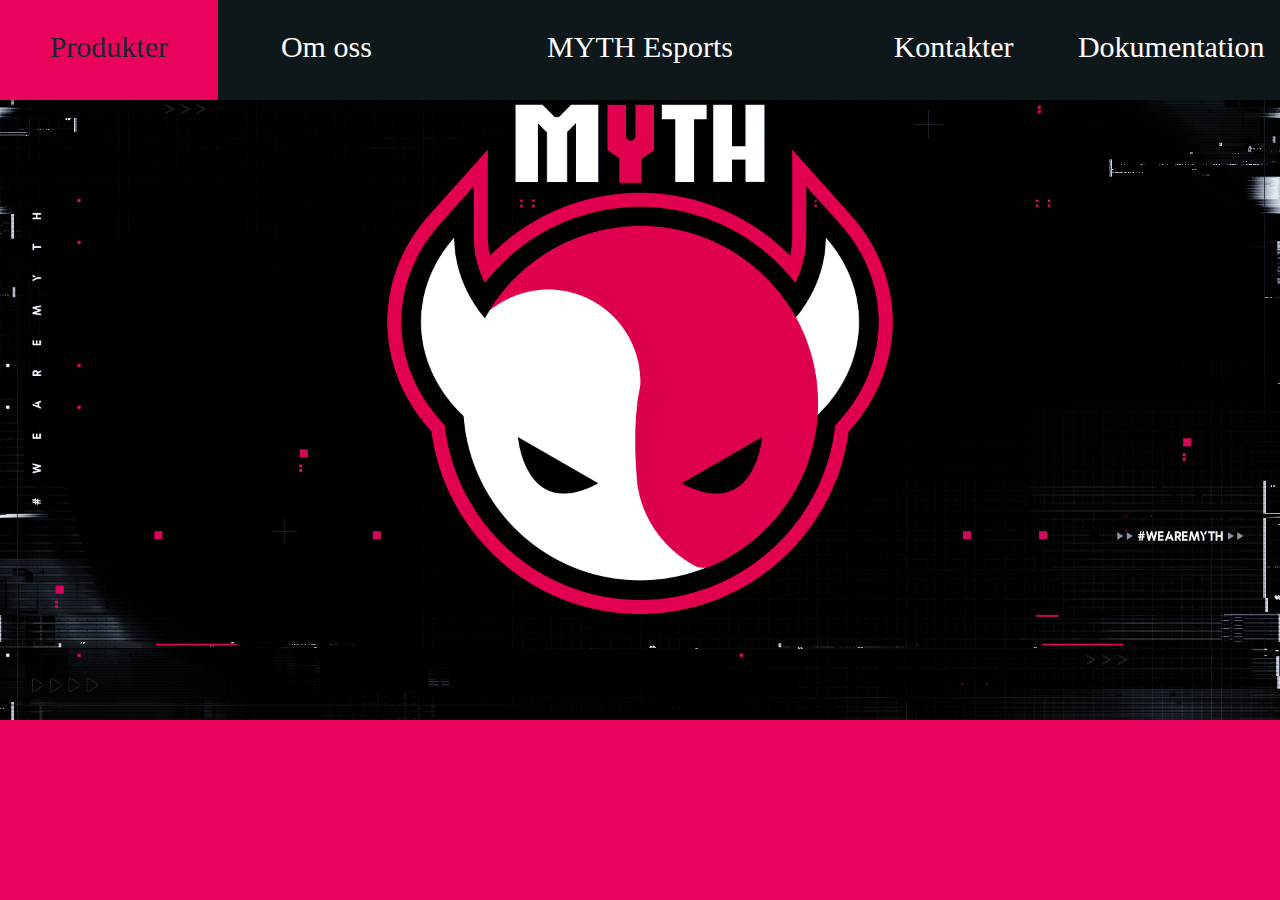
==== index.html @ ecd2f98d "initial commit" ====
<!DOCTYPE html>
<html>
    <head>
        <link rel="stylesheet" href="./css/style.css">
    </head>
    <body>
        <nav>
            <div class="topnav">
                <a href="products.html"><div class="item"><p>Produkter</p></div></a>
                <a href="about.html"><div class="item"><p>Om oss</p></div></a>
                <a href="index.html"id="middle-link"><div class="item-center"><p>MYTH Esports</p></div></a>
                <a href="contacts.html"><div class="item"><p>Kontakter</p></div></a>
                <a href="documentation.html"><div class="item"><p>Dokumentation</p></div></a>
            </div>
        </nav>
        <div class="picture">
            <img src="./img/Wallpaper (1).png" alt="Myth Bakgrund" width="100%">
        </div>
    </body>
</html>
---- css/style.css ----
body {
  background-color:#ea035b;
  margin:0;
  padding:0;
}

* {
  box-sizing: border-box;
}

.topnav { /* navbar */
  display: flex;
  background-color:#0e181b;
  height: 100px;
  width: 100vw;
  overflow:hidden;
  position: fixed;
  top:0;
}

.topnav, a:link, a:visited { /* länkar */
  text-decoration: none;
  color:#FFFFFF;
}

.item {
  display: flex;
  height:200px;
  width: 200px;
  background-color:#0e181b;
  justify-content: center;
  font-size: 30px;
  font-family:Impact;
  width: 100%;
}

.item-center {
  display: flex;
  flex-grow: 1;
  background-color:#0e181b;
  justify-content: center;
   font-size: 30px;
  font-family:Impact;
}

a {
  width: 17%;
}

.item:hover,:focus {
  background-color:#ea035b;
  color: #192734;
  transition: all 0.5s ease-out;
}

.item-center:hover,:focus {
  background-color:#ea035b;
  color:#192734;
  transition: all 0.5s ease-out;
}

#middle-link {
  display: flex;
  flex-grow: 1;
  background-color:#192734;
  justify-content: center;
   font-size: 30px;
  font-family:Impact;
}

.picture {
  display: grid;
  place-items: center;
  padding-bottom: 10px;
}

.title-white {
  margin-top: 100px;
  margin-left: 10px;
  color:#FFFFFF;
  font-size: 100px;
  font-family:Impact;
  height: 100px;
  margin-left: 5%;
}

.title-black {
    margin-top: 100px;
    margin-left: 10px;
    color:#0e181b;
    font-size: 100px;
    font-family:Impact;
    height: 100px;
    margin-left: 5%;
  }

.header {
  color: #FFFFFF;
  font-family:Impact;
  margin-left: 10px;
  font-size: 50px;
  margin-left: 5%;
}

.text {
  color: #FFFFFF;
  margin-left: 10px;
  font-size: 20px;
  margin-left: 5%;
}

.link {
  display: flex;
  flex-direction: row;
  margin-top: 10px;
  margin-left: 5%;
  font-size: 40px;
}

.bar {
  display:flex;
  width: 100%;
  height: 50px;
  color:#FFFFFF;
  background-color:#FFFFFF;
}

.container {
  display: flex;
  justify-content: flex-start;
  height: 50px;
  margin-bottom: 50px;
}

.item-2 {
  display: flex;
  background-color:#0e181b;
  justify-content: center;
  align-items: center;
  font-size: 30px;
  font-family:Impact;
  width: 275px;
  height: 50px;
}

.item-2:hover,:focus {
  background-color:#ea035b;
  color: #192734;
  transition: all 0.5s ease-out;
}

.link img {
  height: 50px;
  width: 70px;
  margin-left: 50px;
}
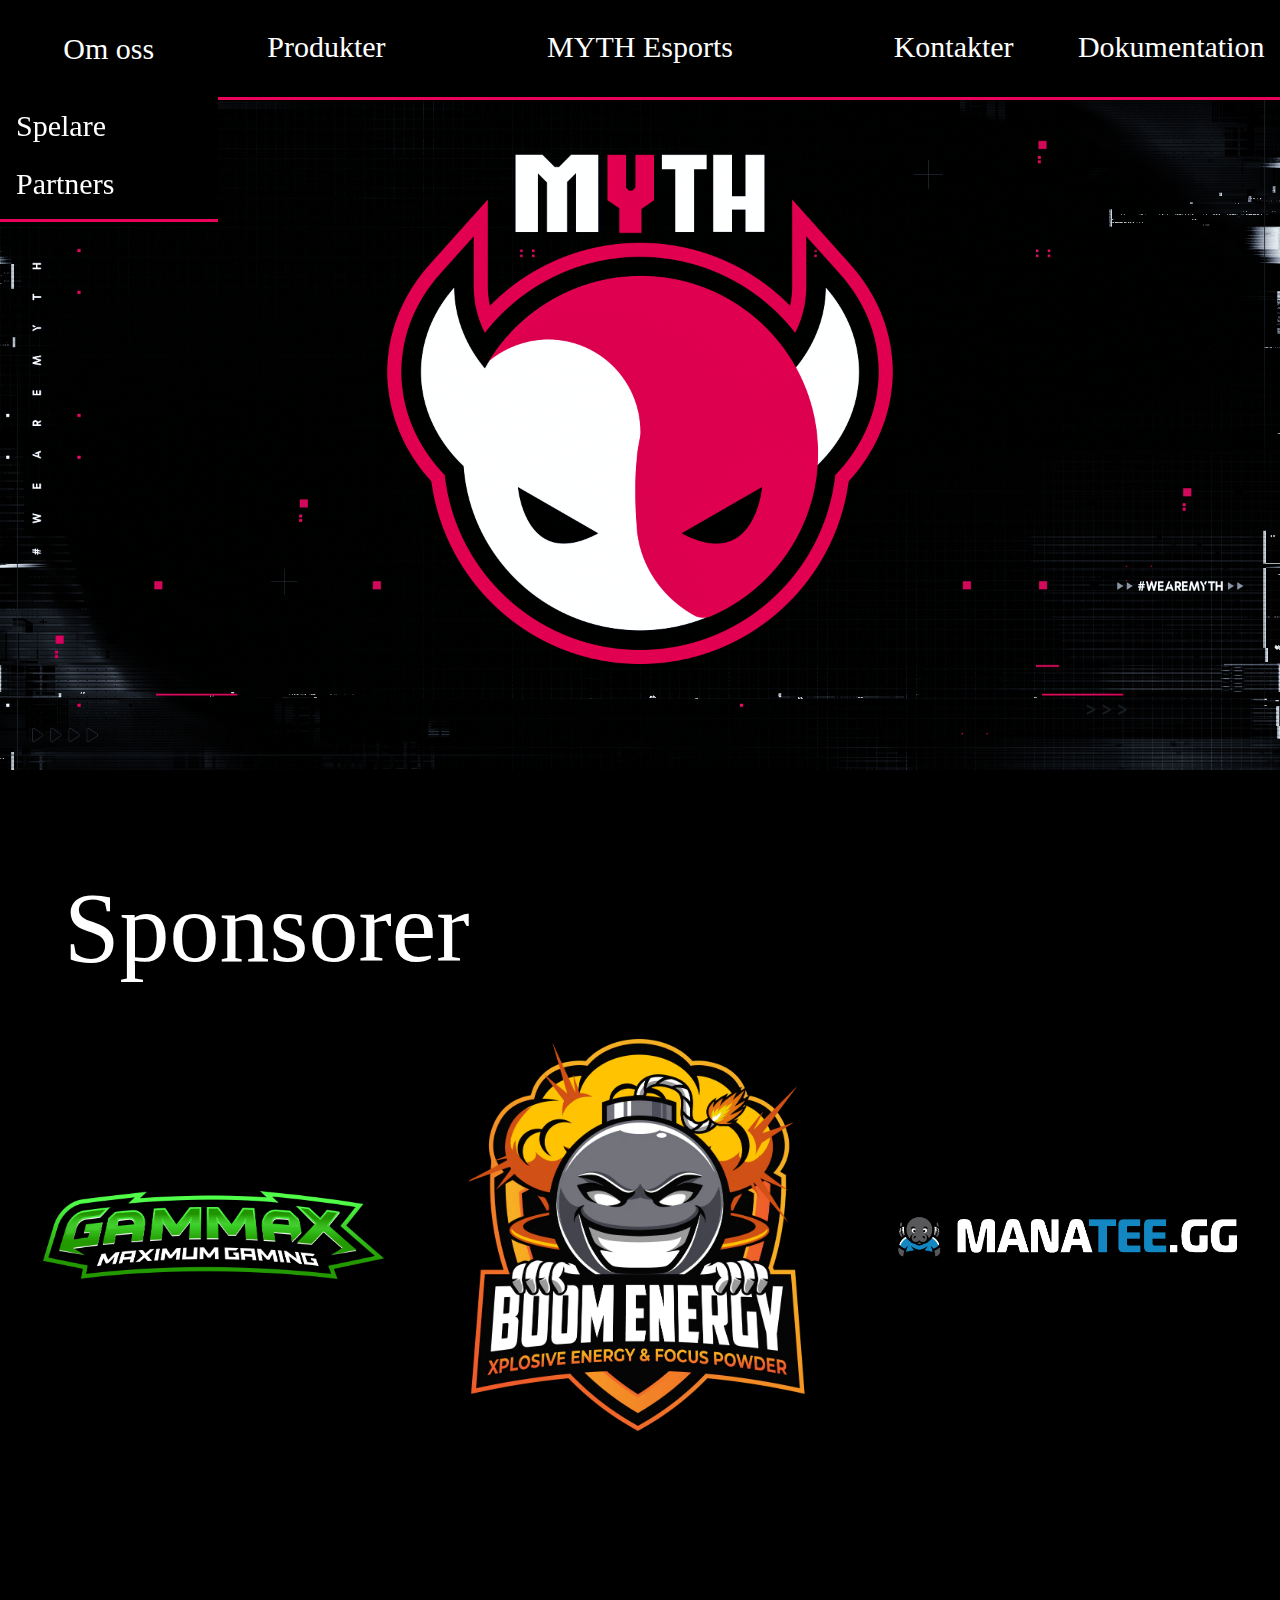
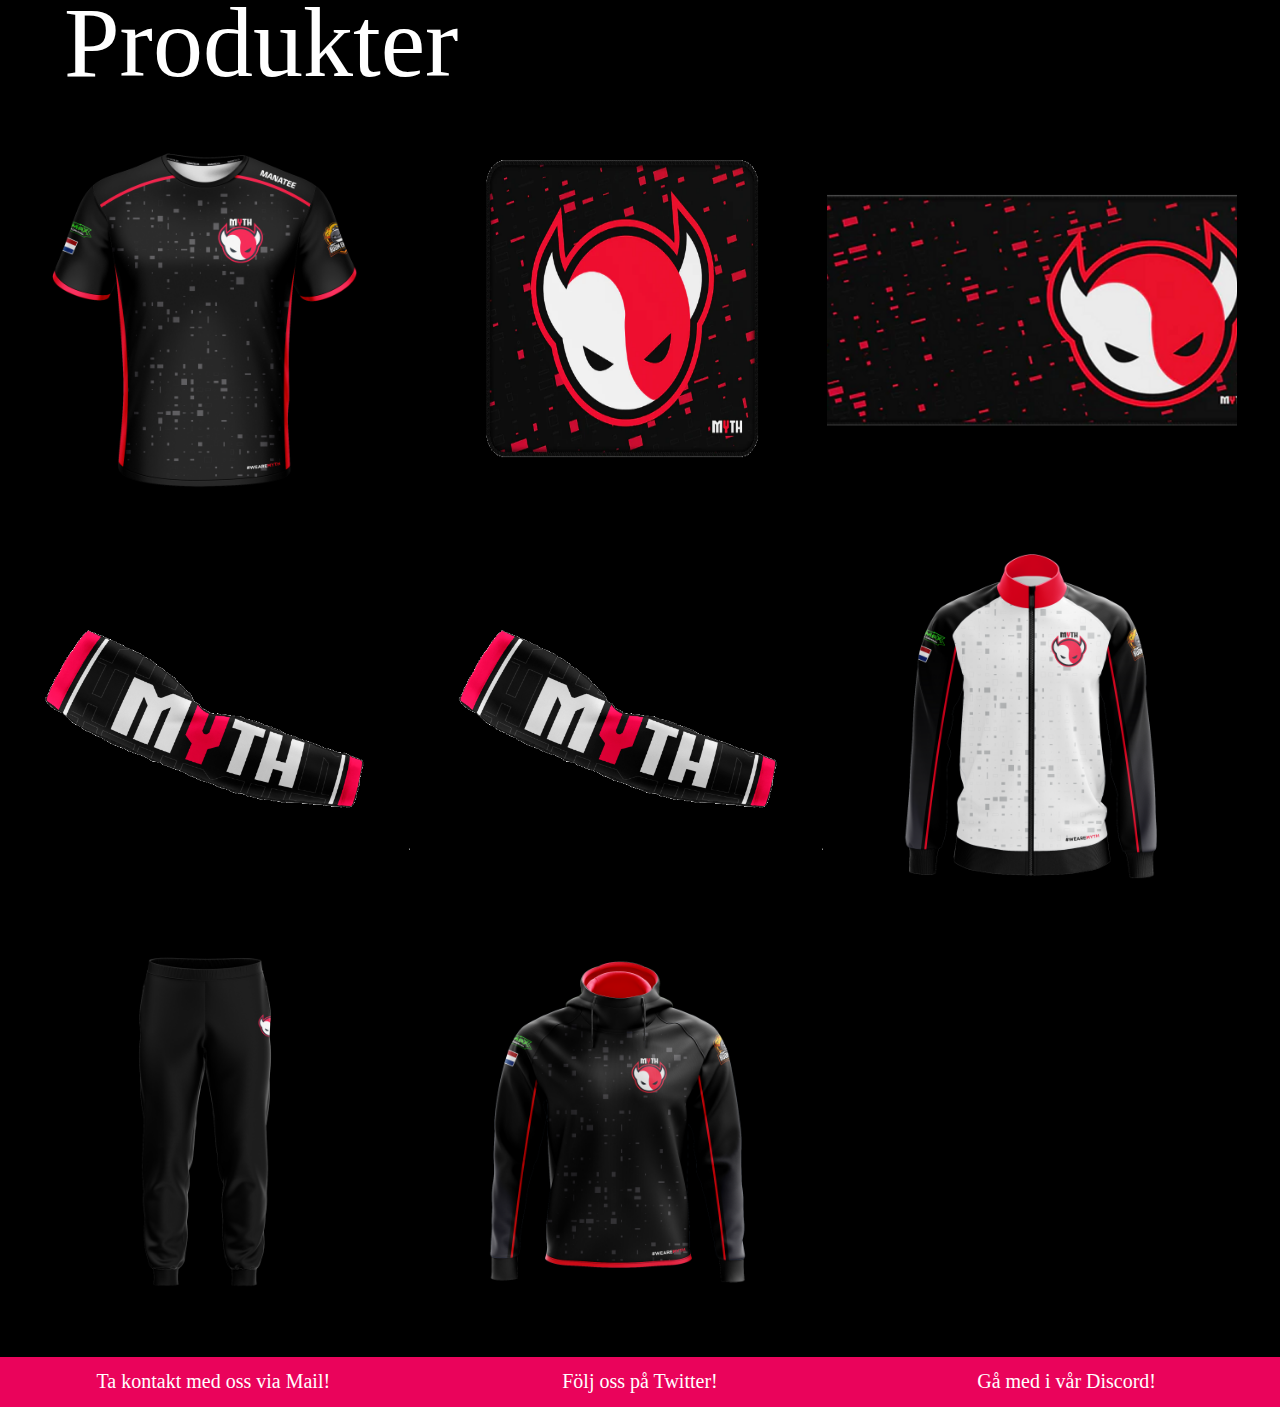
==== commit 1df00f97: "Final Commit" ====
--- a/index.html
+++ b/index.html
@@ -6,15 +6,60 @@
     <body>
         <nav>
             <div class="topnav">
-                <a href="products.html"><div class="item"><p>Produkter</p></div></a>
-                <a href="about.html"><div class="item"><p>Om oss</p></div></a>
+                <div class="dropdown">
+                    <button class="dropbtn">Om oss</button>
+                    <div class="dropdown-content">
+                        <a href="about.html#players">Spelare</a>
+                        <a href="about.html#partners">Partners</a>
+                    </div>
+                </div>
+                <a href="index.html#products"><div class="item"><p>Produkter</p></div></a>
                 <a href="index.html"id="middle-link"><div class="item-center"><p>MYTH Esports</p></div></a>
                 <a href="contacts.html"><div class="item"><p>Kontakter</p></div></a>
                 <a href="documentation.html"><div class="item"><p>Dokumentation</p></div></a>
             </div>
         </nav>
-        <div class="picture">
-            <img src="./img/Wallpaper (1).png" alt="Myth Bakgrund" width="100%">
+        <div class="img-main">
+            <img src="./img/Wallpaper (1).png" alt="Myth Esports Bakgrund" width="100%">
+        </div>
+        <div class="title-white">
+            <p>Sponsorer</p>
+        </div>
+        <div class="row-sponsors">
+            <div class="column-sponsors">
+                <a href="https://www.gammax.nl/"><img src="/img/GAMMAX_logo.png"></a>
+            </div>
+            <div class="column-sponsors">
+                <a href="https://www.boomenergy.eu/"><img src="/img/Boom-Energy_Logo_TRANSPARENT-2-893x1024.webp.crdownload"></a>
+            </div>
+            <div class="column-sponsors">
+                <a href="https://www.manatee.gg/"><img src="/img/Full-Manatee-White.png"></a>
+            </div>
+        </div>
+        <div class="title-products">
+            <a id="products"></a><p>Produkter</p>
+        </div>
+        <div class="container-products">
+            <a href="products.html"></div></a>
+            <a href="products.html"><img src="/img/MYTHFrontv4 (1)-1666789174556.png" class="item-products" alt="produkt"></div></a>
+            <a href="products.html"><img src="/img/mousepad_small-1667922397519.png" class="item-products" alt="produkt"></div></a>
+            <a href="products.html"><img src="/img/mousepad_large-1667922525017.png" class="item-products" alt="produkt"></div></a>
+            <a href="products.html"><img src="/img/imageedit_4_6279741534-1666859455864.png" class="item-products" alt="produkt"></div></a>
+            <a href="products.html"><img src="/img/imageedit_4_6279741534-1666859445269.png" class="item-products" alt="produkt"></div></a>
+            <a href="products.html"><img src="/img/MYTHjacket-1666789700821.png" class="item-products" alt="produkt" ></div></a>
+            <a href="products.html"><img src="/img/MythSweatpantsFrontv2-1666790350525.png" class="item-products" alt="produkt"></div></a>
+            <a href="products.html"><img src="/img/MYTHHoodie-1666789484613.png" class="item-products" alt="produkt"></div></a>
+        </div>
+        <div class="row-info">
+            <div class="column-info">
+                <a href="contacts.html#mail"><div class="title-info">Ta kontakt med oss via Mail!</div></a>
+            </div>
+            <div class="column-info">
+                <a href="https://twitter.com/Myth_NL"><div class="title-info">Följ oss på Twitter!</div></a>
+            </div>
+            <div class="column-info">
+                <a href="https://discord.com/invite/SqAtTZj7EQ"><div class="title-info">Gå med i vår Discord!</div></a>
+            </div>
         </div>
     </body>
 </html>--- a/css/style.css
+++ b/css/style.css
@@ -1,5 +1,5 @@
 body {
-  background-color:#ea035b;
+  background-color:black;
   margin:0;
   padding:0;
 }
@@ -8,149 +8,424 @@
   box-sizing: border-box;
 }
 
+a {
+  width: 17%;
+}
+
 .topnav { /* navbar */
-  display: flex;
-  background-color:#0e181b;
+  background-color:black;
+  display: flex;
   height: 100px;
   width: 100vw;
-  overflow:hidden;
   position: fixed;
   top:0;
-}
-
-.topnav, a:link, a:visited { /* länkar */
+  border-bottom: 3px solid transparent;
+  border-bottom-color: #ea035b;
+  z-index: 1000;
+}
+
+.topnav, a:link, a:visited { /* länkar i navbar */
+  color:#FFFFFF;
   text-decoration: none;
-  color:#FFFFFF;
-}
-
-.item {
-  display: flex;
-  height:200px;
-  width: 200px;
-  background-color:#0e181b;
-  justify-content: center;
+}
+
+.item { /* item för navbar */
+  background-color:black;
+  display: flex;
+  justify-content: center;
+  height:100%;
+  width: 100%;
+  font-family:Impact;
   font-size: 30px;
-  font-family:Impact;
-  width: 100%;
-}
-
-.item-center {
+}
+
+.item-center { /* center item för navbar */
+  background-color:black;
   display: flex;
   flex-grow: 1;
-  background-color:#0e181b;
   justify-content: center;
    font-size: 30px;
   font-family:Impact;
 }
 
-a {
-  width: 17%;
-}
-
-.item:hover,:focus {
-  background-color:#ea035b;
-  color: #192734;
+.item:hover,:focus { /* hover effekt för items i navbar */
+  color:black;
+  background-color:#ea035b;
   transition: all 0.5s ease-out;
 }
 
-.item-center:hover,:focus {
-  background-color:#ea035b;
-  color:#192734;
+.item-center:hover,:focus { /* hover effekt för center item i navbar*/
+  color:black;
+  background-color:#ea035b;
   transition: all 0.5s ease-out;
 }
 
-#middle-link {
+#middle-link { /* id för center item i navbar */
+  background-color:black;
   display: flex;
   flex-grow: 1;
-  background-color:#192734;
-  justify-content: center;
-   font-size: 30px;
-  font-family:Impact;
-}
-
-.picture {
+  justify-content: center;
+  font-family:Impact;
+  font-size: 30px;
+}
+
+.img-main { /* huvud bild i index */
+  display: grid;
+  place-items: center;
+  padding-top: 50px;
+}
+
+.img-players { /* bilder i players */
   display: grid;
   place-items: center;
   padding-bottom: 10px;
 }
 
-.title-white {
-  margin-top: 100px;
-  margin-left: 10px;
-  color:#FFFFFF;
-  font-size: 100px;
-  font-family:Impact;
-  height: 100px;
-  margin-left: 5%;
-}
-
-.title-black {
-    margin-top: 100px;
-    margin-left: 10px;
-    color:#0e181b;
-    font-size: 100px;
-    font-family:Impact;
-    height: 100px;
-    margin-left: 5%;
-  }
-
-.header {
+.img-players:hover { /* hover effekt för bilder i players*/
+  color:black;
+  background-color:#ea035b;
+  transition: all 0.5s ease-out;
+}
+
+.title-products { /* titel för produkter */
+  color:#FFFFFF;
+  height: 100px;
+  margin-left: 5%;
+  font-family:Impact;
+  font-size: 100px;
+}
+
+.text { /* bröd text */
   color: #FFFFFF;
-  font-family:Impact;
-  margin-left: 10px;
-  font-size: 50px;
-  margin-left: 5%;
-}
-
-.text {
-  color: #FFFFFF;
-  margin-left: 10px;
+  margin-left: 5%;
   font-size: 20px;
-  margin-left: 5%;
-}
-
-.link {
-  display: flex;
-  flex-direction: row;
-  margin-top: 10px;
-  margin-left: 5%;
-  font-size: 40px;
-}
-
-.bar {
-  display:flex;
-  width: 100%;
-  height: 50px;
-  color:#FFFFFF;
-  background-color:#FFFFFF;
-}
-
-.container {
-  display: flex;
-  justify-content: flex-start;
+}
+
+.container-contacts { /* container för sociala medier i kontakter */
+  display: flex;
   height: 50px;
   margin-bottom: 50px;
-}
-
-.item-2 {
-  display: flex;
-  background-color:#0e181b;
-  justify-content: center;
+  padding-top: 50px;
+  margin-left: 5%;
+  width: 100%;
+}
+
+.container-contacts p { /* text i container för sociala medier */
+  color:#ea035b;
+  font-size: 20px;
+}
+
+.container-contacts a { /* länkarna i kontaker */
+  display: flex;
+}
+
+.title-socials { /* titel för sociala medier */
+  color:#FFFFFF;
+  height: 100px;
+  margin-left: 5%;
+  font-family:Impact;
+  font-size: 100px;
+}
+
+.container-products { /* container för alla produkter */
+  display: flex;
+  flex-wrap: wrap;
+  width: 100%;
+  padding-top:30px;
+}
+
+.item-products { /* produkterna som items */
+  width:32%;
+  height:400px;
+  min-width:32%;
+}
+
+.container-products img { /* bilder för produkterna */
+  width: 100%;
+  max-width:100%;
+  justify-content:center;
   align-items: center;
+}
+
+.item-products:hover, :focus { /* hover effekt på alla produkter */
+  color:black;
+  background-color:#ea035b;
+  transition: all 0.5s ease-out;
+}
+
+.title-sponsors{ /* titel för sponsorer */
+  color:#FFFFFF;
+  height: 100px;
+  margin-left: 5%;
+  font-family:Impact;
+  font-size: 100px;
+  padding-bottom: 100px;
+}
+
+.row-sponsors { /* row där alla columns ligger i för sponsorer */
+  padding-top: 15px;
+  display: flex;
+  justify-content: space-evenly;
+  align-items: center;
+}
+
+.column-sponsors { /* columns där alla länkar ligger i för sponsorer */
+  display: flex;
+  justify-content: center;
+  width: 33.33%;
+  height: 500px;
+}
+
+.column-sponsors a{ /* alla länkar i columns för sponsorer */
+  display: flex;
+  justify-content: center;
+  align-items: center;
+  width: 100%;
+  height: 100%;
+}
+
+.column-sponsors:hover,:focus { /* hover effekt för länkarna i sponsorer */
+  color:black;
+  background-color:#ea035b;
+  transition: all 0.5s ease-out;
+}
+
+.column-sponsors img{ /* bilderna för sponsorer */
+  width:80%;
+}
+
+.row-info { /* row där alla columns ligger i för info sidan */
+  display: flex;
+  justify-content: space-evenly;
+  align-items: center;
+  padding-top: 30px;
+}
+
+.column-info { /* columns där alla länkar ligger i för info sidan */
+  color:#FFFFFF;
+  background-color: #ea035b;
+  display: flex;
+  justify-content: center;
+  width: 33.33%;
+  height: 50px;
+  border-top: 3px solid transparent;
+  border-top-color: #ea035b;
+}
+
+.column-info a{ /* alla länkar i columns för info sidan */
+  display: flex;
+  justify-content: center;
+  justify-content: center;
+  width: 100%;
+  box-shadow: inset 0 0 0 0 #ea035b;
+  transition color 400ms ease-in-out, box-shadow 400ms ease-in-out;
+}
+
+.column-info:hover,:focus { /* hover effekt för länkarna i info sidan */
+  box-shadow: inset 500px 0 0 0 black;
+  transition: 300ms ease-in-out ;
+}
+
+.title-info { /* titel för info sidan */
+  display: flex;
+  padding-top: 10px;
+  font-family: Impact;
+  align-content: center;
+  justify-content: center;
+  font-size: 20px;
+  width: 100%;
+}
+
+.title-white { /* vit titel */
+  color:#FFFFFF;
+  height: 100px;
+  margin-top: 100px;
+  margin-left: 5%;
+  font-family:Impact;
+  font-size: 100px;
+}
+
+.title-contacts { /* titel för kontakt sidan */
+  color:#FFFFFF;
+  height: 100px;
+  margin-top: 100px;
+  margin-left: 5%;
+  font-family:Impact;
+  font-size: 100px;
+  padding-bottom:10%;
+}
+
+.title-black { /* svart titel */
+  color:black;
+  height: 100px;
+  margin-top: 100px;
+  margin-left: 5%;
+  font-family:Impact;
+  font-size: 100px;
+  }
+
+.container-slideshow { /* container för slideshow */
+  max-width: 1000px;
+  position: relative;
+  margin: auto;
+}
+
+.img-slideshow { /* bilder för slideshow */
+  display: none;
+  width:100%;
+  height: 550px;
+}
+
+.prev, .next { /* båda pilar för slideshow */
+  cursor: pointer;
+  position: absolute;
+  top: 60%;
+  width: auto;
+  padding: 16px;
+  color:#ea035b;
+  font-weight: bold;
+  font-size: 18px;
+  transition: 0.6s ease;
+  border-radius: 0 3px 3px 0;
+  user-select: none;
+}
+
+.next { /* slideshow */
+  right: 0;
+  border-radius: 3px 0 0 3px;
+}
+
+.prev:hover, .next:hover { /* hover effekt för pilarna på slideshow */
+  color: black;
+  background-color:#FFFFFF;
+}
+
+.prev :hover, :focus { /* hover effekt för pilarna på slideshow */
+  color:black;
+  background-color:#ea035b;
+  transition:all 0.5s ease-out;
+}
+
+.dot-slideshow { /* styling för punkterna under slideshow */
+  cursor: pointer;
+  height: 15px;
+  width: 15px;
+  margin: 0 2px;
+  background-color: #bbb;
+  border-radius: 50%;
+  display: inline-block;
+  transition: background-color 0.6s ease;
+}
+
+.active, .dot:hover { /* styling för punkterna under slideshow */
+  background-color: #717171;
+}
+
+.fade { /* animation för punkter under slideshow */
+  animation-name:fade;
+  animation-duration: 1.5s;
+}
+
+@keyframes fade { /* animation för punkter under slideshow */
+  from {opacity: .4}
+  to {opacity: 1}
+}
+
+.dropbtn { /* dropdown button */
+  background-color:black;
+  color:#FFFFFF;
+  padding: 16px;
   font-size: 30px;
-  font-family:Impact;
-  width: 275px;
-  height: 50px;
-}
-
-.item-2:hover,:focus {
-  background-color:#ea035b;
-  color: #192734;
-  transition: all 0.5s ease-out;
-}
-
-.link img {
-  height: 50px;
-  width: 70px;
-  margin-left: 50px;
+  font-family: Impact;
+  border: none;
+  height: 100%;
+  width: 100%;
+}
+
+.dropdown { /*dropdown */
+  position: relative;
+  display: inline-block;
+  height: 100%;
+  width: 17%;
+}
+
+.dropdown-content { /* dropdown innehåll */
+  background-color:black;
+  min-width: 160px;
+  height: 0px;
+  z-index: 1;
+  transition: 300ms ease;
+  overflow:hidden;
+  border-bottom: 3px solid transparent;
+  border-bottom-color: #ea035b;
+}
+
+.dropdown-content a { /* dropdown länkar */
+  color:#FFFFFF;
+  font-size: 30px;
+  font-family: Impact;
+  padding: 12px 16px;
+  text-decoration: none;
+  display: block;
+  opacity: 0;
+  background-color:black;
+  width: 100%;
+  transition: 200ms ease;
+}
+
+.dropdown:hover .dropdown-content { /* dropdown + innehåll */
+  height: 125px;
+  color:black;
+}
+
+.dropdown:hover .dropdown-content a { /* dropdown länkar */
+  opacity: 1;
+}
+
+.dropdown-content a:hover { /* dropdown innehålls länkar */
+  color: black;
+  background-color: #ea035b;
+  transition:all 0.5s ease-out;
+}
+
+.container-partners { /* container för partners */
+  display: flex;
+  border-bottom: 3px solid transparent;
+  border-bottom-color: #ea035b;
+  height: 500px;
+  width: 90%;
+}
+
+.container-partners img { /* bilder för partners */
+  padding-top: 30px;
+  padding-bottom: 30px;
+}
+
+.container-partners p { /* text i container-partners */
+  font-size: 20px;
+  padding-left: 10px;
+  padding-top:10px;
+  padding-right: 1%;
+  color: #FFFFFF;
+}
+
+.container-documentation { /* container för dokumentationen */
+  display: flex;
+  border-bottom: 3px solid transparent;
+  border-bottom-color: #ea035b;
+  height: 500px;
+  width:90%;
+}
+
+.container-documentation img { /* bilder för dokumentationen */
+  padding-top: 30px;
+  padding-bottom: 30px;
+}
+
+.container-documentation p { /* text i dokumentationen */
+  font-size: 20px;
+  padding-left: 50px;
+  padding-right: 1%;
+  padding-top:100px;
+  color: #FFFFFF;
 }